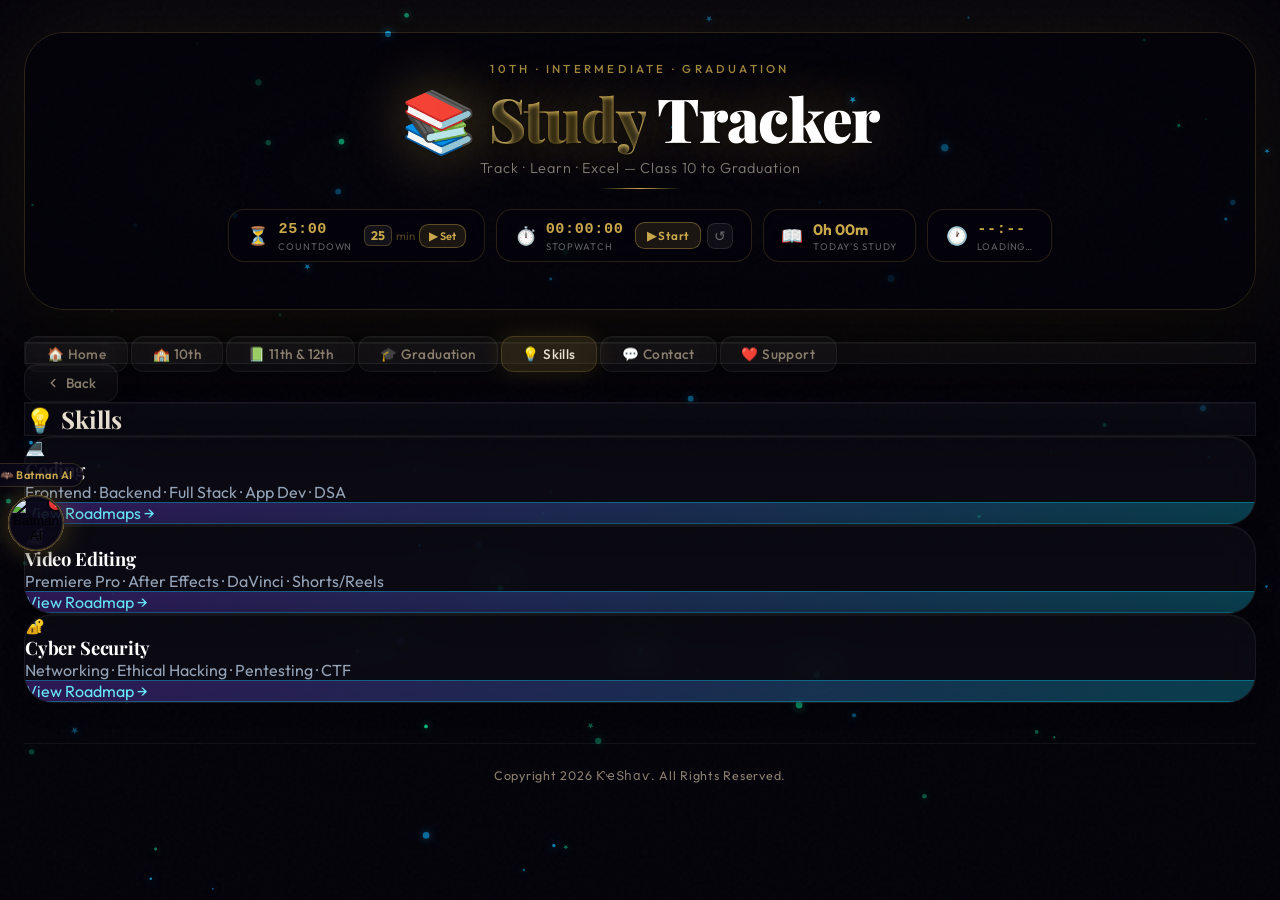
==== skills.html @ 61e07834 "Add files via upload" ====
<!DOCTYPE html>
<html lang="en">
<head>
<meta charset="UTF-8">
<meta name="viewport" content="width=device-width, initial-scale=1.0, viewport-fit=cover">
<meta name="theme-color" content="#04030a">
<meta name="mobile-web-app-capable" content="yes">
<meta name="apple-mobile-web-app-capable" content="yes">
<meta name="apple-mobile-web-app-status-bar-style" content="black-translucent">
<link rel="icon" type="image/svg+xml" href="data:image/svg+xml,%3Csvg xmlns='http://www.w3.org/2000/svg' viewBox='0 0 64 64'%3E%3Crect width='64' height='64' rx='14' fill='%2304030a'/%3E%3Crect width='64' height='64' rx='14' fill='none' stroke='%23c9a84c' stroke-width='3'/%3E%3Ctext x='32' y='46' text-anchor='middle' font-family='Arial Black%2CArial%2Csans-serif' font-size='44' font-weight='900' fill='%23c9a84c'%3EK%3C/text%3E%3C/svg%3E">
<link rel="preconnect" href="https://fonts.googleapis.com">
<link rel="preconnect" href="https://fonts.gstatic.com" crossorigin>
<link href="https://fonts.googleapis.com/css2?family=Playfair+Display:wght@400;700;900&family=Outfit:wght@300;400;500;600&display=swap" rel="stylesheet">
<script src="https://cdn.tailwindcss.com"></script>
<script src="https://cdnjs.cloudflare.com/ajax/libs/three.js/r128/three.min.js"></script>
<link rel="stylesheet" href="style.css">
<title>Skills & Roadmaps | Study Tracker by k4hav</title>
<meta name="description" content="Free study tracker for Indian students — Skills & Roadmaps. Track chapters, revisions and PYQs.">
</head>
<body data-theme="gold">
<canvas id="bg-3d"></canvas>
<div id="theme-toast"></div>
<div class="main-wrap">
  <!-- ─── HERO ─── -->
  <div id="hero">
    <canvas id="hero-canvas"></canvas>
    <div id="hero-content">
      <div id="hero-eyebrow">10th · Intermediate · Graduation</div>
      <div id="hero-title">📚 <span>Study</span> Tracker</div>
      <div id="hero-sub">Track · Learn · Excel — Class 10 to Graduation</div>
      <div id="hero-rule"></div>

      <!-- HERO WIDGETS -->
      <div id="hero-widgets">

        <!-- Countdown Timer -->
        <div class="hw" id="hw-countdown">
          <span class="hw-icon">⏳</span>
          <div class="hw-body">
            <span class="hw-val mono" id="cd-display">25:00</span>
            <span class="hw-lbl" id="cd-label">Countdown</span>
          </div>
          <div class="sw-btns">
            <div id="cd-setup" style="display:flex;align-items:center;gap:.25rem;">
              <input id="cd-min" type="number" min="0" max="99" value="25" style="width:28px;text-align:center;background:rgba(255,255,255,.07);border:1px solid rgba(201,168,76,.28);border-radius:.4rem;color:var(--gold);font-family:var(--font-ui);font-size:.78rem;font-weight:700;padding:.12rem 0;outline:none;-webkit-tap-highlight-color:transparent;">
              <span style="color:rgba(201,168,76,.4);font-size:.72rem;">min</span>
              <button class="sw-action" onclick="cdStart()" style="padding:.25rem .55rem;font-size:.68rem;">▶ Set</button>
            </div>
            <button id="cd-pausebtn" class="sw-action" onclick="cdToggle()" style="display:none;padding:.25rem .55rem;font-size:.68rem;">⏸ Pause</button>
            <button id="cd-resetbtn" class="sw-reset" onclick="cdReset()" style="display:none;" title="Reset">↺</button>
          </div>
        </div>

        <!-- Stopwatch -->
        <div class="hw hw-sw" id="hw-stopwatch">
          <span class="hw-icon">⏱️</span>
          <div class="hw-body">
            <span class="hw-val mono" id="sw-display">00:00:00</span>
            <span class="hw-lbl">Stopwatch</span>
          </div>
          <div class="sw-btns">
            <button id="sw-btn" class="sw-action" onclick="swToggle()">▶ Start</button>
            <button class="sw-reset" onclick="swReset()" title="Reset">↺</button>
          </div>
        </div>

        <!-- Today's Study Time -->
        <div class="hw">
          <span class="hw-icon">📖</span>
          <div class="hw-body">
            <span class="hw-val" id="hw-today">0h 00m</span>
            <span class="hw-lbl">Today's Study</span>
          </div>
        </div>

        <!-- Live Clock + Date -->
        <div class="hw">
          <span class="hw-icon">🕐</span>
          <div class="hw-body">
            <span class="hw-val mono" id="hw-clock">--:--</span>
            <span class="hw-lbl" id="hw-date">Loading…</span>
          </div>
        </div>

      </div>
      <!-- Motivational Quote -->
      <div id="hero-quote"></div>
    </div>
  </div>
  <div class="glass rounded-2xl p-4 mb-6">
    <div class="flex flex-wrap gap-3 justify-center">
<a href="index.html" class="tab-button glass-strong rounded-xl px-5 py-3 text-white font-semibold" style="text-decoration:none"><span class="btn-label">🏠 Home</span><span class="btn-hover-label">🏠 Home</span><span class="btn-fill"></span></a>
<a href="tenth.html" class="tab-button glass-strong rounded-xl px-5 py-3 text-white font-semibold" style="text-decoration:none"><span class="btn-label">🏫 10th</span><span class="btn-hover-label">🏫 10th</span><span class="btn-fill"></span></a>
<a href="intermediate.html" class="tab-button glass-strong rounded-xl px-5 py-3 text-white font-semibold" style="text-decoration:none"><span class="btn-label">📗 11th & 12th</span><span class="btn-hover-label">📗 11th & 12th</span><span class="btn-fill"></span></a>
<a href="graduation.html" class="tab-button glass-strong rounded-xl px-5 py-3 text-white font-semibold" style="text-decoration:none"><span class="btn-label">🎓 Graduation</span><span class="btn-hover-label">🎓 Graduation</span><span class="btn-fill"></span></a>
<a href="skills.html" class="tab-button glass-strong rounded-xl px-5 py-3 text-white font-semibold active" style="text-decoration:none"><span class="btn-label">💡 Skills</span><span class="btn-hover-label">💡 Skills</span><span class="btn-fill"></span></a>
<a href="contact.html" class="tab-button glass-strong rounded-xl px-5 py-3 text-white font-semibold" style="text-decoration:none"><span class="btn-label">💬 Contact</span><span class="btn-hover-label">💬 Contact</span><span class="btn-fill"></span></a>
<a href="support.html" class="tab-button glass-strong rounded-xl px-5 py-3 text-white font-semibold" style="text-decoration:none"><span class="btn-label">❤️ Support</span><span class="btn-hover-label">❤️ Support</span><span class="btn-fill"></span></a>
    </div>
  </div>
<!-- ==================== PAGE: SKILLS ==================== -->
    <div id="page-skills" class="page max-w-7xl mx-auto">
        <div class="flex items-center gap-4 mb-6">
            <button onclick="showPage('page-home', null)" class="back-btn glass-strong rounded-xl px-4 py-2 text-white font-semibold"><span class="btn-label"><svg class="btn-arrow" viewBox="0 0 24 24"><polyline points="15 18 9 12 15 6"/></svg> Back</span><span class="btn-hover-label"><svg class="btn-arrow" viewBox="0 0 24 24"><polyline points="15 18 9 12 15 6"/></svg> Back</span><span class="btn-fill"></span></button>
            <div class="glass-strong rounded-2xl p-4 flex-1 text-center">
                <h2 class="text-2xl md:text-3xl font-bold text-white">💡 Skills</h2>
            </div>
        </div>

        <div class="grid grid-cols-1 md:grid-cols-3 gap-6">
            <!-- Coding -->
            <div onclick="showPage('page-coding', null)" class="skill-card glass-strong rounded-2xl p-8 text-center">
                <div class="text-6xl mb-4">💻</div>
                <h3 class="text-white font-bold text-2xl mb-2">Coding</h3>
                <p style="color:#94a3b8;">Frontend · Backend · Full Stack · App Dev · DSA</p>
                <div class="mt-4 rounded-xl px-4 py-2 text-sm font-semibold inline-block" style="background:linear-gradient(135deg,rgba(124,58,237,0.3),rgba(6,182,212,0.3));border:1px solid rgba(6,182,212,0.4);color:#67e8f9;">View Roadmaps →</div>
            </div>
            <!-- Video Editing -->
            <div onclick="showPage('page-video', null); renderStaticRoadmap('video');" class="skill-card glass-strong rounded-2xl p-8 text-center">
                <div class="text-6xl mb-4">🎬</div>
                <h3 class="text-white font-bold text-2xl mb-2">Video Editing</h3>
                <p style="color:#94a3b8;">Premiere Pro · After Effects · DaVinci · Shorts/Reels</p>
                <div class="mt-4 rounded-xl px-4 py-2 text-sm font-semibold inline-block" style="background:linear-gradient(135deg,rgba(124,58,237,0.3),rgba(6,182,212,0.3));border:1px solid rgba(6,182,212,0.4);color:#67e8f9;">View Roadmap →</div>
            </div>
            <!-- Cyber Security -->
            <div onclick="showPage('page-cyber', null); renderStaticRoadmap('cyber');" class="skill-card glass-strong rounded-2xl p-8 text-center">
                <div class="text-6xl mb-4">🔐</div>
                <h3 class="text-white font-bold text-2xl mb-2">Cyber Security</h3>
                <p style="color:#94a3b8;">Networking · Ethical Hacking · Pentesting · CTF</p>
                <div class="mt-4 rounded-xl px-4 py-2 text-sm font-semibold inline-block" style="background:linear-gradient(135deg,rgba(124,58,237,0.3),rgba(6,182,212,0.3));border:1px solid rgba(6,182,212,0.4);color:#67e8f9;">View Roadmap →</div>
            </div>
        </div>
    </div>

    
<!-- ==================== PAGE: CODING ==================== -->
    <div id="page-coding" class="page max-w-7xl mx-auto">
        <div class="flex items-center gap-4 mb-6">
            <button onclick="showPage('page-skills', null)" class="back-btn glass-strong rounded-xl px-4 py-2 text-white font-semibold"><span class="btn-label"><svg class="btn-arrow" viewBox="0 0 24 24"><polyline points="15 18 9 12 15 6"/></svg> Back</span><span class="btn-hover-label"><svg class="btn-arrow" viewBox="0 0 24 24"><polyline points="15 18 9 12 15 6"/></svg> Back</span><span class="btn-fill"></span></button>
            <div class="glass-strong rounded-2xl p-4 flex-1 text-center">
                <h2 class="text-2xl md:text-3xl font-bold text-white">💻 Coding Roadmaps</h2>
            </div>
        </div>

        <div class="grid grid-cols-1 md:grid-cols-2 lg:grid-cols-3 gap-6 mb-6">
            <div onclick="showRoadmap('frontend')" class="skill-card glass-strong rounded-2xl p-6 text-center">
                <div class="text-4xl mb-3">🌐</div>
                <h3 class="text-white font-bold text-xl">Frontend Development</h3>
                <p class="text-white opacity-70 text-sm mt-1">HTML · CSS · JS · React</p>
            </div>
            <div onclick="showRoadmap('backend')" class="skill-card glass-strong rounded-2xl p-6 text-center">
                <div class="text-4xl mb-3">⚙️</div>
                <h3 class="text-white font-bold text-xl">Backend Development</h3>
                <p class="text-white opacity-70 text-sm mt-1">Node.js · Python · Databases · APIs</p>
            </div>
            <div onclick="showRoadmap('fullstack')" class="skill-card glass-strong rounded-2xl p-6 text-center">
                <div class="text-4xl mb-3">🔗</div>
                <h3 class="text-white font-bold text-xl">Full Stack Development</h3>
                <p class="text-white opacity-70 text-sm mt-1">MERN · MEAN · Django · Deployment</p>
            </div>
            <div onclick="showRoadmap('dsa')" class="skill-card glass-strong rounded-2xl p-6 text-center">
                <div class="text-4xl mb-3">🧩</div>
                <h3 class="text-white font-bold text-xl">DSA / Competitive</h3>
                <p class="text-white opacity-70 text-sm mt-1">Arrays · Trees · Graphs · DP</p>
            </div>
            <div onclick="showRoadmap('appdev')" class="skill-card glass-strong rounded-2xl p-6 text-center">
                <div class="text-4xl mb-3">📱</div>
                <h3 class="text-white font-bold text-xl">App Development</h3>
                <p class="text-white opacity-70 text-sm mt-1">Flutter · React Native · Android</p>
            </div>
            <div onclick="showRoadmap('aiml')" class="skill-card glass-strong rounded-2xl p-6 text-center">
                <div class="text-4xl mb-3">🤖</div>
                <h3 class="text-white font-bold text-xl">AI / ML</h3>
                <p class="text-white opacity-70 text-sm mt-1">Python · ML · Deep Learning · LLMs</p>
            </div>
        </div>
    </div>

    
<!-- ==================== PAGE: ROADMAP DETAIL ==================== -->
    <div id="page-roadmap" class="page max-w-5xl mx-auto">
        <div class="flex items-center gap-4 mb-6">
            <button onclick="showPage('page-coding', null)" class="back-btn glass-strong rounded-xl px-4 py-2 text-white font-semibold"><span class="btn-label"><svg class="btn-arrow" viewBox="0 0 24 24"><polyline points="15 18 9 12 15 6"/></svg> Back</span><span class="btn-hover-label"><svg class="btn-arrow" viewBox="0 0 24 24"><polyline points="15 18 9 12 15 6"/></svg> Back</span><span class="btn-fill"></span></button>
            <div class="glass-strong rounded-2xl p-4 flex-1 text-center">
                <h2 id="roadmap-title" class="text-2xl md:text-3xl font-bold text-white"></h2>
            </div>
        </div>
        <div id="roadmap-content" class="glass rounded-2xl p-6 md:p-8 text-white"></div>
    </div>

    
<!-- ==================== PAGE: VIDEO EDITING ==================== -->
    <div id="page-video" class="page max-w-5xl mx-auto">
        <div class="flex items-center gap-4 mb-6">
            <button onclick="showPage('page-skills', null)" class="back-btn glass-strong rounded-xl px-4 py-2 text-white font-semibold"><span class="btn-label"><svg class="btn-arrow" viewBox="0 0 24 24"><polyline points="15 18 9 12 15 6"/></svg> Back</span><span class="btn-hover-label"><svg class="btn-arrow" viewBox="0 0 24 24"><polyline points="15 18 9 12 15 6"/></svg> Back</span><span class="btn-fill"></span></button>
            <div class="glass-strong rounded-2xl p-4 flex-1 text-center">
                <h2 class="text-2xl md:text-3xl font-bold text-white">🎬 Video Editing Roadmap</h2>

            </div>
        </div>
        <!-- Software Download Banner — TOP -->
        <div style="margin-bottom:1rem;border-radius:1.2rem;background:rgba(4,3,10,.75);border:1px solid rgba(201,168,76,.3);backdrop-filter:blur(16px);overflow:hidden;">

          <!-- Main row -->
          <div style="display:flex;flex-wrap:wrap;align-items:center;gap:.9rem;padding:1rem 1.3rem .8rem;">
            <div style="font-size:2rem;flex-shrink:0;">💿</div>
            <div style="flex:1;min-width:180px;">
              <div style="font-weight:700;color:var(--gold);font-size:.92rem;margin-bottom:.22rem;">🔗 All Desired Software — Free Download</div>
              <div style="color:rgba(232,224,208,.55);font-size:.76rem;line-height:1.5;">DaVinci Resolve, Premiere Pro, After Effects &amp; more video editing tools — all in one place.</div>
              <div style="margin-top:.28rem;font-size:.72rem;color:rgba(232,224,208,.4);">🔑 Password for all downloaded files: <span style="color:var(--gold);font-weight:700;letter-spacing:.1em;">star</span></div>
            </div>
            <a href="https://satvrn.li/" target="_blank" rel="noopener noreferrer"
               style="display:inline-flex;align-items:center;gap:.4rem;padding:.55rem 1.15rem;border-radius:.75rem;background:linear-gradient(135deg,rgba(201,168,76,.22),rgba(201,168,76,.08));border:1px solid rgba(201,168,76,.45);color:var(--gold);font-weight:700;font-size:.8rem;text-decoration:none;transition:all .2s;white-space:nowrap;"
               onmouseover="this.style.boxShadow='0 0 20px rgba(201,168,76,.35)';this.style.borderColor='rgba(201,168,76,.7)'"
               onmouseout="this.style.boxShadow='none';this.style.borderColor='rgba(201,168,76,.45)'">
              <svg width="14" height="14" viewBox="0 0 24 24" fill="none" stroke="currentColor" stroke-width="2.5" stroke-linecap="round" stroke-linejoin="round"><path d="M21 15v4a2 2 0 0 1-2 2H5a2 2 0 0 1-2-2v-4"/><polyline points="7 10 12 15 17 10"/><line x1="12" y1="15" x2="12" y2="3"/></svg>
              Download Now
            </a>
          </div>

          <!-- Disclaimer strip -->
          <div style="display:flex;align-items:flex-start;gap:.55rem;padding:.6rem 1.3rem .7rem;background:rgba(245,158,11,.06);border-top:1px solid rgba(245,158,11,.18);">
            <span style="font-size:.95rem;flex-shrink:0;margin-top:.05rem;">⚠️</span>
            <div style="font-size:.72rem;line-height:1.6;color:rgba(253,230,138,.55);">
              <strong style="color:rgba(253,230,138,.8);font-weight:700;">Disclaimer:</strong>
              Some software files on this page may be flagged as suspicious by antivirus tools or your browser — this is common for cracked/patched software.
              <strong style="color:rgba(253,230,138,.75);">Download and use entirely at your own risk.</strong>
              We are not responsible for any damage, data loss, or legal issues. If unsure, always prefer the official free versions (e.g. DaVinci Resolve is free officially).
            </div>
          </div>
        </div>

        <div class="glass rounded-2xl p-6 md:p-8 text-white" id="video-roadmap-container">
            <!-- injected by JS -->
        </div>
    </div>

    
<!-- ==================== PAGE: CYBER SECURITY ==================== -->
    <div id="page-cyber" class="page max-w-5xl mx-auto">
        <div class="flex items-center gap-4 mb-6">
            <button onclick="showPage('page-skills', null)" class="back-btn glass-strong rounded-xl px-4 py-2 text-white font-semibold"><span class="btn-label"><svg class="btn-arrow" viewBox="0 0 24 24"><polyline points="15 18 9 12 15 6"/></svg> Back</span><span class="btn-hover-label"><svg class="btn-arrow" viewBox="0 0 24 24"><polyline points="15 18 9 12 15 6"/></svg> Back</span><span class="btn-fill"></span></button>
            <div class="glass-strong rounded-2xl p-4 flex-1 text-center">
                <h2 class="text-2xl md:text-3xl font-bold text-white">🔐 Cyber Security Roadmap</h2>
            </div>
        </div>
        <div class="glass rounded-2xl p-6 md:p-8 text-white" id="cyber-roadmap-container">
            <!-- injected by JS -->
        </div>
    </div>

    
</div>
<!-- AI FAB Button -->
    <div id="ai-fab-wrap">
        <div id="ai-fab-label">🦇 Batman AI</div>
        <div id="ai-btn-ring-wrap">
            <div class="pulse-ring"></div>
            <div class="pulse-ring2"></div>
            <div class="pulse-ring3"></div>
            <button id="ai-chat-btn" title="Open Batman AI">
                <img src="https://imgs.search.brave.com/qbR0ALWfLL_OWqCoE0JqRgqyIHVGpI-ja2pXrDlFId4/rs:fit:860:0:0:0/g:ce/aHR0cHM6Ly9tLmdl/dHR5d2FsbHBhcGVy/cy5jb20vd3AtY29u/dGVudC91cGxvYWRz/LzIwMjMvMTAvQ2Fy/dG9vbi1CYXRtYW4t/UHJvZmlsZS1QaWN0/dXJlLmpwZw"
                     alt="Batman AI"
                     loading="lazy" decoding="async"
                     style="width:100%;height:100%;object-fit:cover;border-radius:50%;display:block;"/>
                <div class="notif" id="ai-notif">1</div>
            </button>
        </div>
    </div>

    <!-- Edge peek tab (shown when FAB dragged offscreen) -->
    <div id="ai-show-tab" onclick="aiShowBtn()" title="Show AI"></div>

    <!-- ════ AI CHAT PANEL ════ -->
    <div id="ai-panel">

        <!-- Header -->
        <div id="ai-header">
            <div style="display:flex;align-items:center;gap:9px;">
                <img src="https://imgs.search.brave.com/qbR0ALWfLL_OWqCoE0JqRgqyIHVGpI-ja2pXrDlFId4/rs:fit:860:0:0:0/g:ce/aHR0cHM6Ly9tLmdl/dHR5d2FsbHBhcGVy/cy5jb20vd3AtY29u/dGVudC91cGxvYWRz/LzIwMjMvMTAvQ2Fy/dG9vbi1CYXRtYW4t/UHJvZmlsZS1QaWN0/dXJlLmpwZw"
                    style="width:32px;height:32px;border-radius:50%;object-fit:cover;border:1.5px solid var(--border);" alt="AI"/>
                <div>
                    <div style="font-weight:700;font-size:.85rem;color:var(--gold);font-family:var(--font-ui);">🦇 Batman AI</div>
                    <div id="ai-status-txt" style="font-size:.68rem;color:#22c55e;font-family:var(--font-ui);">● Online — Ask anything!</div>
                </div>
            </div>
            <div style="display:flex;gap:6px;align-items:center;">
                <button id="ai-expand-btn" class="aip-close" onclick="aiExpand()" title="Expand chat">⛶</button>
                <button class="aip-close" onclick="aiToggle()" title="Close">✕</button>
            </div>
        </div>

        <!-- Provider selector panel (hidden by default) -->
        <div id="ai-provider-panel" style="display:none;padding:10px 14px;border-bottom:1px solid var(--border-dim);background:rgba(0,0,0,.2);flex-shrink:0;">
            <div style="font-size:.72rem;color:var(--text-dim);margin-bottom:8px;font-family:var(--font-ui);letter-spacing:.06em;text-transform:uppercase;">Choose AI Provider</div>
            <div style="display:grid;grid-template-columns:1fr 1fr;gap:6px;">
                <div class="provider-card" id="pcard-gemini" onclick="selectProvider('gemini')">
                    <div style="font-size:.78rem;font-weight:600;color:var(--text);">⚡ Gemini Flash</div>
                    <span class="badge-free">FREE</span>
                </div>
                <div class="provider-card" id="pcard-groq" onclick="selectProvider('groq')">
                    <div style="font-size:.78rem;font-weight:600;color:var(--text);">🚀 Groq</div>
                    <span class="badge-free">FREE</span>
                </div>
                <div class="provider-card" id="pcard-openrouter" onclick="selectProvider('openrouter')">
                    <div style="font-size:.78rem;font-weight:600;color:var(--text);">🔀 OpenRouter</div>
                    <span class="badge-free">FREE</span>
                </div>
                <div class="provider-card" id="pcard-openai" onclick="selectProvider('openai')">
                    <div style="font-size:.78rem;font-weight:600;color:var(--text);">🤖 GPT-4o</div>
                    <span class="badge-paid">PAID</span>
                </div>
                <div class="provider-card" id="pcard-cohere" onclick="selectProvider('cohere')">
                    <div style="font-size:.78rem;font-weight:600;color:var(--text);">🌊 Cohere</div>
                    <span class="badge-free">TRIAL</span>
                </div>
            </div>
        </div>

        <!-- Chat messages body -->
        <div id="ai-body">
            <div id="chat-msgs" style="display:flex;flex-direction:column;gap:10px;"></div>
            <!-- Suggestion chips -->
            <div id="chips-row" class="chips-row" style="margin-top:4px;">
                <span class="qchip" onclick="quickAsk(this)">📚 Study tips</span>
                <span class="qchip" onclick="quickAsk(this)">📱 Install app</span>
                <span class="qchip" onclick="quickAsk(this)">🔑 Get free API key</span>
                <span class="qchip" onclick="quickAsk(this)">🧮 Math help</span>
            </div>
        </div>

        <!-- Image preview strip -->
        <div id="img-preview-wrap" style="display:none;padding:6px 14px;border-top:1px solid var(--border-dim);background:rgba(0,0,0,.15);flex-shrink:0;">
            <div style="display:flex;align-items:center;gap:8px;">
                <img id="img-preview" src="" style="height:48px;border-radius:8px;border:1px solid var(--border);" alt="preview"/>
                <button onclick="removeImage()" style="color:#f87171;background:none;border:none;font-size:18px;cursor:pointer;line-height:1;">✕</button>
            </div>
        </div>

        <!-- API Key area -->
        <div id="ai-key-area" style="padding:10px 14px;border-top:1px solid var(--border-dim);background:rgba(0,0,0,.2);flex-shrink:0;">
            <div id="key-label-txt" style="font-size:.72rem;font-weight:600;color:var(--gold);margin-bottom:4px;font-family:var(--font-ui);"></div>
            <div id="key-hint-txt" style="font-size:.68rem;color:var(--text-dim);margin-bottom:8px;line-height:1.5;font-family:var(--font-ui);"></div>
            <div style="display:flex;gap:6px;">
                <input id="ai-api-input" type="password" placeholder="Paste API key here..." 
                    style="flex:1;background:rgba(255,255,255,.05);border:1px solid var(--border-dim);border-radius:8px;padding:7px 10px;font-size:.78rem;color:var(--text);outline:none;font-family:var(--font-ui);"
                    onkeydown="if(event.key==='Enter')saveKey()"/>
                <button onclick="saveKey()" 
                    style="padding:7px 14px;border-radius:8px;border:none;background:var(--gold);color:#000;font-weight:700;font-size:.78rem;cursor:pointer;white-space:nowrap;font-family:var(--font-ui);">Save</button>
            </div>
        </div>

        <!-- Footer input row -->
        <div id="ai-footer">
            <div style="display:flex;gap:8px;align-items:flex-end;margin-bottom:8px;">
                <button id="img-upload-btn" onclick="document.getElementById('file-input-hidden').click()" title="Upload image">🖼️</button>
                <textarea id="chat-input-txt" rows="1" placeholder="Koi bhi doubt poochho... 🦇"
                    onkeydown="if(event.key==='Enter'&&!event.shiftKey){event.preventDefault();aiSend();}"
                    oninput="aiResize(this)"></textarea>
                <button id="chat-send-btn" onclick="aiSend()" title="Send">
                    <svg viewBox="0 0 24 24" width="16" height="16" fill="none" stroke="currentColor" stroke-width="2.5" stroke-linecap="round" stroke-linejoin="round"><line x1="22" y1="2" x2="11" y2="13"/><polygon points="22 2 15 22 11 13 2 9 22 2"/></svg>
                </button>
            </div>
            <div style="display:flex;align-items:center;justify-content:space-between;">
                <button id="provider-badge-btn" onclick="toggleProviderPanel()" 
                    style="font-size:.68rem;padding:3px 10px;border-radius:20px;border:1px solid var(--border-dim);background:var(--gold-dim);color:var(--gold);font-family:var(--font-ui);cursor:pointer;transition:all .2s;"
                    onmouseover="this.style.borderColor='var(--border)'" onmouseout="this.style.borderColor='var(--border-dim)'">⚙️ Gemini Flash</button>
                <span style="font-size:.62rem;color:var(--text-dim);font-family:var(--font-ui);">Enter = Send • Shift+Enter = New line</span>
            </div>
        </div>
    </div>
    <!-- ════ END AI PANEL ════ -->
<canvas id="particle-canvas" style="position:fixed;inset:0;pointer-events:none;z-index:1;"></canvas>
<script src="data.js"></script>
<script src="app.js"></script>
<script src="ai.js"></script>
<script src="effects.js"></script>
<script>
document.addEventListener('DOMContentLoaded', function() {
  // Fix active page
  document.querySelectorAll('.page').forEach(p => p.classList.remove('active'));
  document.getElementById('page-skills').classList.add('active');
  
  var nav = sessionStorage.getItem('navData');
  if (nav) {
    try {
      var d = JSON.parse(nav);
      sessionStorage.removeItem('navData');
      if (d.pageId === 'page-coding') {
        document.querySelectorAll('.page').forEach(p => p.classList.remove('active'));
        document.getElementById('page-coding').classList.add('active');
      } else if (d.pageId === 'page-video') {
        renderStaticRoadmap('video');
        document.querySelectorAll('.page').forEach(p => p.classList.remove('active'));
        document.getElementById('page-video').classList.add('active');
      } else if (d.pageId === 'page-cyber') {
        renderStaticRoadmap('cyber');
        document.querySelectorAll('.page').forEach(p => p.classList.remove('active'));
        document.getElementById('page-cyber').classList.add('active');
      } else if (d.pageId === 'page-roadmap' && d.data) {
        openRoadmap(d.data);
      }
    } catch(e) { sessionStorage.removeItem('navData'); }
  }
});
</script>
<script>
  document.addEventListener('DOMContentLoaded', function() {
    document.querySelectorAll('.page').forEach(function(page) {
      var footer = document.createElement('div');
      footer.style.cssText = 'text-align:center;padding:1.5rem 1rem 1rem;margin-top:2.5rem;border-top:1px solid var(--border-dim);font-family:\'Outfit\',sans-serif;font-size:.78rem;letter-spacing:.06em;color:var(--text-dim);';
      footer.textContent = 'Copyright 2026 ƘҽՏհɑѵ. All Rights Reserved.';
      page.appendChild(footer);
    });
  });
</script>
</body>
</html>
---- style.css ----
/* ─── TOKENS ─── */
:root{
  --gold:#c9a84c; --gold-bright:#f0d080; --gold-dim:rgba(201,168,76,0.15);
  --gold-glow:rgba(201,168,76,0.35);
  --ink:#04030a; --ink2:#0a0818;
  --surface:rgba(255,255,255,0.028);
  --border:rgba(201,168,76,0.18);
  --border-dim:rgba(255,255,255,0.06);
  --text:#e8e0d0; --text-dim:#8a7f6e; --text-gold:#c9a84c;
  --c1:#7c3aed; --c2:#06b6d4;
  --font-display:'Playfair Display',Georgia,serif;
  --font-ui:'Outfit',sans-serif;
}

/* ─── RESET ─── */
*,*::before,*::after{box-sizing:border-box;margin:0;padding:0}
html{scroll-behavior:smooth}
body{
  font-family:var(--font-ui);
  background:var(--ink);
  color:var(--text);
  min-height:100vh;
  overflow-x:hidden;

}



/* ─── GRAIN ─── */
body::before{
  content:'';position:fixed;inset:0;z-index:1;pointer-events:none;
  background-image:url("data:image/svg+xml,%3Csvg viewBox='0 0 256 256' xmlns='http://www.w3.org/2000/svg'%3E%3Cfilter id='n'%3E%3CfeTurbulence type='fractalNoise' baseFrequency='0.9' numOctaves='4' stitchTiles='stitch'/%3E%3C/filter%3E%3Crect width='100%25' height='100%25' filter='url(%23n)'/%3E%3C/svg%3E");
  opacity:0.022;animation:grain .6s steps(1) infinite;
}
@keyframes grain{0%{background-position:0 0}25%{background-position:-5% -8%}50%{background-position:8% 4%}75%{background-position:-7% 9%}100%{background-position:4% -5%}}

/* ─── THREE.JS CANVAS ─── */
#bg-3d{position:fixed;inset:0;z-index:0;pointer-events:none;}

/* ─── LAYOUT ─── */
.main-wrap{position:relative;z-index:2;max-width:1320px;margin:0 auto;padding:2rem 1.5rem 4rem;}

/* ─── HERO ─── */
#hero{
  position:relative;width:100%;height:auto;min-height:260px;
  border-radius:2.5rem;overflow:hidden;
  margin-bottom:2rem;
  border:1px solid var(--border);
  box-shadow:0 0 120px rgba(201,168,76,0.1), 0 40px 80px rgba(0,0,0,0.7);
}
#hero-canvas{position:absolute;inset:0;width:100%;height:100%;}
#hero-content{
  position:relative;z-index:10;
  display:flex;flex-direction:column;
  align-items:center;justify-content:center;
  padding:1.75rem 1.5rem 1.5rem;
  gap:.6rem;
}
#hero-eyebrow{
  font-family:var(--font-ui);font-size:.72rem;font-weight:500;
  letter-spacing:.28em;text-transform:uppercase;
  color:var(--gold);opacity:.8;
}
#hero-title{
  font-family:var(--font-display);
  font-size:clamp(2.2rem,5vw,3.8rem);
  font-weight:900;
  color:#fff;
  text-align:center;
  line-height:1.05;
  letter-spacing:-.02em;
  text-shadow:0 0 60px rgba(201,168,76,0.4), 0 2px 4px rgba(0,0,0,0.8);
}
#hero-title span{
  background:linear-gradient(120deg,var(--gold-bright) 0%,var(--gold) 50%,#e8c87a 100%);
  -webkit-background-clip:text;-webkit-text-fill-color:transparent;background-clip:text;
}
#hero-sub{
  font-family:var(--font-ui);font-size:.9rem;font-weight:300;
  color:rgba(232,224,208,.55);letter-spacing:.06em;
}
/* gold rule under hero */
#hero-rule{width:80px;height:1px;background:linear-gradient(90deg,transparent,var(--gold),transparent);margin-top:.1rem;margin-bottom:.35rem;}
/* edge vignette */
#hero::after{content:'';position:absolute;inset:0;background:radial-gradient(ellipse at 50% 50%,transparent 40%,rgba(4,3,10,.85) 100%);pointer-events:none;z-index:5;}

/* ─── HERO WIDGETS BAR ─── */
#hero-widgets{
  display:flex;flex-wrap:wrap;gap:.7rem;justify-content:center;
  width:100%;margin-top:.3rem;pointer-events:all;position:relative;z-index:20;
}
.hw{
  display:flex;align-items:center;gap:.6rem;
  padding:.6rem 1.1rem;border-radius:1rem;
  background:rgba(4,3,10,.6);
  border:1px solid rgba(201,168,76,.18);
  backdrop-filter:blur(18px);-webkit-backdrop-filter:blur(18px);
  font-family:var(--font-ui);color:#fff;
  transition:border-color .25s,box-shadow .25s,transform .2s;
  animation:hwSlideIn .6s cubic-bezier(.34,1.56,.64,1) both;
}
.hw:nth-child(1){animation-delay:.05s;}
.hw:nth-child(2){animation-delay:.15s;}
.hw:nth-child(3){animation-delay:.25s;}
@keyframes hwSlideIn{from{opacity:0;transform:translateY(12px) scale(.94)}to{opacity:1;transform:none}}
.hw:hover{border-color:rgba(201,168,76,.4);box-shadow:0 0 18px rgba(201,168,76,.13);transform:translateY(-2px);}
.hw-icon{font-size:1.1rem;line-height:1;flex-shrink:0;}
.hw-body{display:flex;flex-direction:column;line-height:1.25;}
.hw-val{font-size:.95rem;font-weight:700;color:var(--gold);}
.hw-val.mono{font-family:'Courier New',monospace;letter-spacing:.04em;}
.hw-lbl{font-size:.6rem;color:rgba(255,255,255,.38);letter-spacing:.09em;text-transform:uppercase;margin-top:.05rem;}
/* Stopwatch buttons */
.hw-sw{gap:.55rem;}
.sw-btns{display:flex;gap:.35rem;align-items:center;margin-left:.15rem;}
.sw-action{
  cursor:pointer;
  border:1px solid rgba(201,168,76,.38);
  background:rgba(201,168,76,.12);
  padding:.3rem .7rem;border-radius:.6rem;
  font-family:var(--font-ui);font-size:.73rem;font-weight:600;
  color:var(--gold);letter-spacing:.03em;white-space:nowrap;
  transition:background .18s,box-shadow .18s,border-color .18s;
  -webkit-tap-highlight-color:transparent;
}
.sw-action.running{background:rgba(239,68,68,.2);border-color:rgba(239,68,68,.45);color:#fca5a5;}
.sw-action:hover{box-shadow:0 0 10px rgba(201,168,76,.22);}
.sw-reset{
  cursor:pointer;width:26px;height:26px;
  display:flex;align-items:center;justify-content:center;
  border-radius:.5rem;border:1px solid rgba(255,255,255,.1);
  background:rgba(255,255,255,.05);color:rgba(255,255,255,.38);
  font-size:.85rem;transition:all .18s;-webkit-tap-highlight-color:transparent;
}
.sw-reset:hover{background:rgba(239,68,68,.18);color:#fca5a5;border-color:rgba(239,68,68,.35);}
/* Stopwatch pulse when running */
#hw-stopwatch.active .hw-val{
  animation:swPulse 1s ease-in-out infinite;
}
@keyframes swPulse{0%,100%{color:var(--gold);}50%{color:var(--gold-bright);text-shadow:0 0 8px rgba(201,168,76,.6);}}
/* Quote ticker */
#hero-quote{
  font-family:var(--font-ui);font-size:.76rem;
  color:rgba(232,224,208,.4);letter-spacing:.04em;
  font-style:italic;text-align:center;max-width:500px;
  min-height:1.1em;padding:0 1rem;
  transition:opacity .4s,transform .4s;
}
#hero-quote.fade-out{opacity:0;transform:translateY(-5px);}
#hero-quote.fade-in{opacity:1;transform:none;}
@media(max-width:640px){
  #hero{min-height:auto;border-radius:1.5rem;}
  #hero-content{padding:1.25rem .9rem 1.1rem;}
  #hero-widgets{gap:.45rem;}
  .hw{padding:.45rem .75rem;border-radius:.75rem;}
  .hw-val{font-size:.82rem;}
  .hw-icon{font-size:.95rem;}
  #hero-quote{font-size:.68rem;}
  .sw-action{font-size:.66rem;padding:.26rem .55rem;}
}

/* ─── NAV TABS ─── */
.tabs-wrap{
  display:flex;flex-wrap:wrap;gap:.6rem;justify-content:center;
  margin-bottom:1.75rem;
  padding:1rem 1.25rem;
  background:var(--surface);
  border:1px solid var(--border-dim);
  border-radius:1.5rem;
  backdrop-filter:blur(20px);
}
.tab-button{
  font-family:var(--font-ui);font-weight:500;font-size:.85rem;
  padding:.5rem 1.3rem;border-radius:.75rem;
  border:1px solid var(--border-dim);
  background:transparent;color:var(--text-dim);
transition:all .25s ease;
  position:relative;overflow:hidden;
  letter-spacing:.03em;
}
.tab-button::before{
  content:'';position:absolute;inset:0;
  background:linear-gradient(135deg,rgba(201,168,76,.12),transparent);
  opacity:0;transition:opacity .25s;
}
.tab-button:hover{
  color:#fff;border-color:var(--border);
  box-shadow:0 0 20px var(--gold-dim);
}
.tab-button:hover::before{opacity:1;}

/* ─── CARDS ─── */
.subject-card,.skill-card{
  background:var(--surface);
  border:1px solid var(--border-dim);
  border-radius:1.75rem;
  backdrop-filter:blur(24px) saturate(140%);
  -webkit-backdrop-filter:blur(24px) saturate(140%);

  position:relative;overflow:hidden;
  transform-style:preserve-3d;
  will-change:transform;
  transition:box-shadow .35s ease, border-color .35s ease;
  box-shadow:0 4px 24px rgba(0,0,0,.4), inset 0 1px 0 rgba(255,255,255,.05);
}
/* gold shimmer top line */
.subject-card::before,.skill-card::before{
  content:'';position:absolute;top:0;left:0;right:0;height:1px;
  background:linear-gradient(90deg,transparent,var(--gold),transparent);
  opacity:0;transition:opacity .4s ease;
}
.subject-card:hover::before,.skill-card:hover::before{opacity:1;}

/* inner sweep */
.subject-card::after,.skill-card::after{
  content:'';position:absolute;
  top:-60%;left:-70%;width:40%;height:220%;
  background:linear-gradient(105deg,transparent,rgba(201,168,76,.06),transparent);
  transform:skewX(-18deg);
  transition:left .7s cubic-bezier(.25,.46,.45,.94);pointer-events:none;z-index:1;
}
.subject-card:hover::after,.skill-card:hover::after{left:160%;}

.subject-card:hover,.skill-card:hover{
  border-color:var(--border);
  box-shadow:0 0 0 1px var(--gold-dim), 0 20px 60px rgba(201,168,76,.12), 0 8px 24px rgba(0,0,0,.6);
}

/* ─── GLASS ─── */
.glass,.glass-strong{
  background:var(--surface);
  border:1px solid var(--border-dim);
  backdrop-filter:blur(20px) saturate(130%);
  -webkit-backdrop-filter:blur(20px) saturate(130%);
  box-shadow:0 4px 20px rgba(0,0,0,.35), inset 0 1px 0 rgba(255,255,255,.04);
}

/* ─── TYPOGRAPHY ─── */
h1,h2,h3{font-family:var(--font-display);}
h1{font-size:clamp(1.8rem,4vw,3rem);font-weight:900;letter-spacing:-.02em;color:#fff;}
h3{font-size:1.15rem;font-weight:700;color:#fff;letter-spacing:-.01em;}

/* card title gold on hover */
.subject-card:hover h3,.skill-card:hover h3{color:var(--gold);}

/* ─── PAGE SYSTEM ─── */
.page{display:none;}
.page.active{display:block;animation:pgIn .45s cubic-bezier(.25,.46,.45,.94) both;}
@keyframes pgIn{from{opacity:0;transform:translateY(16px)}to{opacity:1;transform:none}}

/* ─── BACK / RESET BUTTONS ─── */
.back-btn{
  display:inline-flex;align-items:center;gap:.5rem;
  padding:.55rem 1.3rem;border-radius:.8rem;
  border:1px solid var(--border-dim);background:var(--surface);
  color:var(--text-dim);font-family:var(--font-ui);font-size:.85rem;font-weight:500;
transition:all .25s ease;backdrop-filter:blur(12px);
}
.back-btn:hover{border-color:var(--border);color:var(--gold);box-shadow:0 0 18px var(--gold-dim);}

.reset-btn{
  padding:.55rem 1.4rem;border-radius:.8rem;
  border:1px solid rgba(239,68,68,.2);background:rgba(239,68,68,.04);
  color:#f87171;font-family:var(--font-ui);font-size:.85rem;font-weight:500;
transition:all .25s ease;backdrop-filter:blur(12px);
}
.reset-btn:hover{border-color:rgba(239,68,68,.5);background:rgba(239,68,68,.12);color:#fff;}

/* ─── TABLE ─── */
table{width:100%;color:var(--text);}
thead th{
  font-family:var(--font-ui);font-weight:600;font-size:.72rem;
  letter-spacing:.1em;text-transform:uppercase;
  color:var(--gold);padding:.75rem 1rem;
  border-bottom:1px solid var(--border);
}
tbody tr{border-bottom:1px solid rgba(255,255,255,.035);transition:background .15s;}
tbody tr:hover{background:rgba(201,168,76,.04);}
tbody td{padding:.65rem 1rem;font-size:.9rem;}
tr,td,th,tbody,thead{background:transparent!important;}

/* ─── PROGRESS ─── */
.progress-container{background:rgba(201,168,76,.08);border-radius:9999px;}
.progress-bar{
  border-radius:9999px;
  background:linear-gradient(90deg,var(--gold),var(--gold-bright));
  transition:width .6s cubic-bezier(.34,1.56,.64,1);
  box-shadow:0 0 8px var(--gold-glow);
}

/* ─── CHECKBOX ─── */
input[type=checkbox]{width:1rem;height:1rem;accent-color:var(--gold);}

/* ─── SELECT / INPUT ─── */
select,input[type=text],input[type=password],textarea{
  background:rgba(255,255,255,.04);
  border:1px solid var(--border-dim);
  color:var(--text);border-radius:.6rem;
  padding:.5rem .75rem;font-family:var(--font-ui);
}
select:focus,input:focus,textarea:focus{
  outline:none;border-color:var(--border);
  box-shadow:0 0 0 3px var(--gold-dim);
}

/* ─── STAGGER CARDS ─── */
.subject-card:nth-child(1){animation-delay:.05s}
.subject-card:nth-child(2){animation-delay:.10s}
.subject-card:nth-child(3){animation-delay:.15s}
.subject-card:nth-child(4){animation-delay:.20s}
.subject-card:nth-child(5){animation-delay:.25s}
.subject-card:nth-child(6){animation-delay:.30s}
.subject-card,.skill-card{animation:cardIn .55s cubic-bezier(.34,1.56,.64,1) both;}
@keyframes cardIn{from{opacity:0;transform:translateY(28px) scale(.97)}to{opacity:1;transform:none}}

/* ─── FOOTER ─── */
.footer{
  background:transparent;
  border-top:1px solid var(--border-dim);
  color:var(--text-dim);padding:1.25rem;
  text-align:center;font-size:.78rem;margin-top:2.5rem;
  letter-spacing:.04em;
}

/* ─── MISC CLASSES used by app JS ─── */
.btn-label{
  display:inline-flex;align-items:center;gap:6px;
  position:relative;z-index:2;
  transition:transform .3s cubic-bezier(.4,0,.2,1),opacity .25s;
}
.btn-hover-label{
  position:absolute;inset:0;display:flex;align-items:center;justify-content:center;gap:6px;
  z-index:3;opacity:0;pointer-events:none;font-weight:600;white-space:nowrap;
  color:#04030a;
  transition:transform .3s cubic-bezier(.4,0,.2,1),opacity .25s;
}
.tab-button .btn-hover-label{transform:translateY(110%);}
.back-btn  .btn-hover-label{transform:translateX(-110%);color:#04030a;}
.reset-btn .btn-hover-label{transform:translateY(110%);color:#fff;}
.btn-fill{
  position:absolute;width:10px;height:10px;border-radius:50%;
  left:50%;top:50%;transform:translate(-50%,-50%) scale(0);
  transition:transform .5s cubic-bezier(.4,0,.2,1);z-index:1;pointer-events:none;
}
.tab-button{position:relative;overflow:hidden;border:1px solid var(--border-dim);color:var(--text-dim);transition:border-color .25s,box-shadow .25s;}
.tab-button .btn-fill{background:var(--gold);}
.tab-button:hover{border-color:var(--border);box-shadow:0 0 22px var(--gold-dim);}
.tab-button:hover .btn-label{transform:translateY(-110%);opacity:0;}
.tab-button:hover .btn-hover-label{transform:translateY(0);opacity:1;}
.tab-button:hover .btn-fill{transform:translate(-50%,-50%) scale(60);}
.tab-button.active{background:var(--gold-dim);border-color:var(--border);color:var(--text);box-shadow:0 0 22px var(--gold-dim);}
.back-btn{position:relative;overflow:hidden;}
.back-btn .btn-fill{background:var(--gold);}
.back-btn:hover .btn-label{transform:translateX(110%);opacity:0;}
.back-btn:hover .btn-hover-label{transform:translateX(0);opacity:1;}
.back-btn:hover .btn-fill{transform:translate(-50%,-50%) scale(60);}
.reset-btn{position:relative;overflow:hidden;}
.reset-btn .btn-fill{background:#ef4444;}
.reset-btn:hover .btn-label{transform:translateY(-110%);opacity:0;}
.reset-btn:hover .btn-hover-label{transform:translateY(0);opacity:1;}
.reset-btn:hover .btn-fill{transform:translate(-50%,-50%) scale(60);}
.btn-arrow{width:14px;height:14px;stroke:currentColor;fill:none;stroke-width:2.5;stroke-linecap:round;stroke-linejoin:round;flex-shrink:0;}
.select-btn{
  display:inline-flex;align-items:center;gap:.4rem;
  padding:.45rem 1.1rem;border-radius:.6rem;
  border:1px solid var(--border);color:var(--gold);
  font-family:var(--font-ui);font-weight:500;font-size:.82rem;
  background:var(--gold-dim);transition:all .2s;
}
.select-btn:hover{background:rgba(201,168,76,.25);box-shadow:0 0 16px var(--gold-dim);}
.adv-pyq-section{border-top:1px solid rgba(201,168,76,.15);margin-top:1.5rem;padding-top:1.5rem;}
.key-row{display:flex;gap:.5rem;align-items:center;flex-wrap:wrap;margin-bottom:.75rem;}
.chips-row{display:flex;gap:.4rem;flex-wrap:wrap;margin-bottom:.5rem;}
.qchip{padding:.28rem .65rem;border-radius:9999px;font-size:.73rem;
  background:var(--gold-dim);border:1px solid var(--border);color:var(--text-gold);transition:all .2s;}
.qchip:hover{background:rgba(201,168,76,.28);color:#fff;}
.provider-card{border:1px solid var(--border-dim);border-radius:10px;padding:10px;transition:all .2s;background:var(--surface);}
.provider-card:hover{border-color:var(--border);background:var(--gold-dim);transform:translateY(-2px);}
.provider-card.active{border-color:var(--gold);background:rgba(201,168,76,.15);}
.badge-free{background:rgba(34,197,94,.15);color:#22c55e;border:1px solid rgba(34,197,94,.25);padding:1px 7px;border-radius:9999px;font-size:10px;font-weight:700;}
.badge-paid{background:rgba(201,168,76,.15);color:var(--gold);border:1px solid var(--border);padding:1px 7px;border-radius:9999px;font-size:10px;font-weight:700;}
.orb-node{z-index:20;} .orb-node-inner{transition:all .3s;}
.orb-node-inner:hover{transform:scale(1.3)!important;filter:brightness(1.5)!important;}
.ripple{position:fixed;width:50px;height:50px;border-radius:50%;pointer-events:none;z-index:9999;border:2px solid var(--gold);animation:rippleOut .8s ease-out forwards;}
@keyframes rippleOut{0%{transform:translate(-50%,-50%) scale(0);opacity:.7}100%{transform:translate(-50%,-50%) scale(6);opacity:0}}
.animate-fadeIn{animation:pgIn .5s ease both;}

/* ─── AMOUNT BUTTONS (Support page) ─── */
.amount-btn{
  padding:.45rem 1.1rem;border-radius:.75rem;
  border:1px solid var(--border);color:var(--text-gold);
  font-family:var(--font-ui);font-size:.85rem;font-weight:600;
  background:var(--gold-dim);cursor:pointer;
  transition:all .25s ease;
}
.amount-btn:hover{background:rgba(201,168,76,.28);color:#fff;box-shadow:0 0 16px var(--gold-glow);}
.amount-btn.active{background:linear-gradient(135deg,var(--gold),var(--gold-bright));color:#04030a;box-shadow:0 0 18px var(--gold-glow);}

/* ─── THEME TOAST / DOTS ─── */
#theme-toast{position:fixed;top:20px;right:20px;z-index:9999;padding:8px 18px;border-radius:20px;font-size:13px;font-weight:600;backdrop-filter:blur(12px);border:1px solid var(--border);color:var(--gold);pointer-events:none;opacity:0;transition:opacity .3s;font-family:var(--font-ui);}
@keyframes themeLabel{0%,80%{opacity:1;transform:translateY(0)}100%{opacity:0;transform:translateY(-20px)}}
#theme-toast.show{animation:themeLabel 2.5s ease forwards;}
#file-input-hidden{display:none;}

/* ─── AI FAB ─── */
#ai-fab-wrap{position:fixed;bottom:24px;left:24px;z-index:9999;user-select:none;}
#ai-fab-wrap.offscreen{opacity:0;pointer-events:none;}
#ai-fab-wrap.snap-anim{transition:left .38s cubic-bezier(.34,1.56,.64,1),top .38s cubic-bezier(.34,1.56,.64,1);}
#ai-fab-label{
  position:absolute;bottom:calc(100% + 8px);left:50%;transform:translateX(-50%);
  white-space:nowrap;font-size:11px;font-weight:600;font-family:var(--font-ui);
  color:var(--gold);background:rgba(10,8,24,.92);padding:4px 10px;border-radius:20px;
  border:1px solid var(--border);letter-spacing:.04em;pointer-events:none;
  animation:labelBob 3s ease-in-out infinite;
}
@keyframes labelBob{0%,100%{transform:translateX(-50%) translateY(0)}50%{transform:translateX(-50%) translateY(-4px)}}
#ai-btn-ring-wrap{position:relative;width:56px;height:56px;cursor:pointer;}
#ai-btn-ring-wrap.dragging{cursor:grabbing;}
.pulse-ring,.pulse-ring2,.pulse-ring3{
  position:absolute;inset:0;border-radius:50%;
  border:1.5px solid var(--gold);
  animation:pRing 2.4s ease-out infinite;pointer-events:none;
}
.pulse-ring2{animation-delay:.8s;}
.pulse-ring3{animation-delay:1.6s;}
@keyframes pRing{0%{transform:scale(1);opacity:.6}100%{transform:scale(2.2);opacity:0}}
/* ── THE FIX: HTML uses #ai-chat-btn not #ai-btn-inner ── */
#ai-chat-btn{
  width:56px;height:56px;border-radius:50%;overflow:hidden;
  border:2px solid var(--border);
  box-shadow:0 0 28px var(--gold-glow),0 4px 16px rgba(0,0,0,.7);
  background:rgba(10,8,24,.9);padding:0;cursor:pointer;
  display:block;position:relative;
  transition:box-shadow .3s,transform .25s;
}
#ai-chat-btn:hover{box-shadow:0 0 44px var(--gold-glow),0 6px 22px rgba(0,0,0,.8);transform:scale(1.08);}
.notif{
  position:absolute;top:-3px;right:-3px;
  width:18px;height:18px;border-radius:50%;
  background:linear-gradient(135deg,#ef4444,#dc2626);
  color:#fff;font-size:10px;font-weight:800;
  display:flex;align-items:center;justify-content:center;
  border:2px solid var(--ink);font-family:var(--font-ui);
  animation:notifPop .4s cubic-bezier(.34,1.56,.64,1) both;
}
@keyframes notifPop{from{transform:scale(0)}to{transform:scale(1)}}

/* ─── EDGE PEEK TAB ─── */
#ai-show-tab{
  position:fixed;z-index:9998;width:14px;height:52px;
  border-radius:0 9px 9px 0;cursor:pointer;display:none;
  background:linear-gradient(180deg,var(--gold),rgba(201,168,76,.5));
  box-shadow:3px 0 14px var(--gold-glow);transition:width .2s;
}
#ai-show-tab:hover{width:22px;}
#ai-show-tab.r{border-radius:9px 0 0 9px;right:0;left:auto!important;}

/* ─── AI CHAT PANEL ─── */
#ai-panel{
  position:fixed;bottom:90px;left:22px;z-index:9997;
  width:370px;max-width:calc(100vw - 44px);border-radius:22px;
  overflow:hidden;background:rgba(6,4,18,.97);
  backdrop-filter:blur(28px);-webkit-backdrop-filter:blur(28px);
  border:1px solid var(--border);
  box-shadow:0 24px 80px rgba(0,0,0,.9),0 0 60px var(--gold-dim);
  display:none;flex-direction:column;max-height:600px;
}
#ai-panel.open{display:flex;animation:panelIn .38s cubic-bezier(.34,1.56,.64,1);}
@keyframes panelIn{from{opacity:0;transform:translateY(22px) scale(.94)}to{opacity:1;transform:none}}
#ai-panel.expanded{
  width:min(780px,calc(100vw - 32px));max-height:calc(100vh - 80px);
  bottom:16px;left:50%;transform:translateX(-50%);border-radius:24px;
}
#ai-header{
  padding:12px 16px;display:flex;align-items:center;justify-content:space-between;
  border-bottom:1px solid var(--border-dim);
  background:linear-gradient(135deg,rgba(201,168,76,.1),rgba(201,168,76,.03));
  flex-shrink:0;
}
#ai-body{flex:1;overflow-y:auto;padding:14px;display:flex;flex-direction:column;gap:10px;min-height:120px;}
#ai-footer{padding:10px 14px;border-top:1px solid var(--border-dim);background:rgba(0,0,0,.25);flex-shrink:0;}
#ai-body::-webkit-scrollbar{width:3px;}
#ai-body::-webkit-scrollbar-thumb{background:var(--border);border-radius:4px;}
/* Chat message rows */
.cm{display:flex;gap:8px;animation:msgPop .22s ease;}
.cm.user{flex-direction:row-reverse;}
.cm.bot{}
@keyframes msgPop{from{opacity:0;transform:translateY(8px)}to{opacity:1;transform:none}}
.bot-av{width:26px;height:26px;border-radius:50%;overflow:hidden;flex-shrink:0;align-self:flex-end;border:1px solid var(--border-dim);}
.bot-av img{width:100%;height:100%;object-fit:cover;}
.cm-bub{
  padding:9px 13px;border-radius:14px;font-size:13px;line-height:1.6;
  max-width:82%;word-break:break-word;font-family:var(--font-ui);
}
.cm.bot .cm-bub{
  background:rgba(255,255,255,.055);border:1px solid var(--border-dim);
  color:var(--text);border-bottom-left-radius:4px;
}
.cm.user .cm-bub{
  background:rgba(201,168,76,.18);border:1px solid var(--border);
  color:var(--text);border-bottom-right-radius:4px;
}
.cm.bot .cm-bub b,.cm.bot .cm-bub strong{color:var(--gold);}
.cm.bot .cm-bub code{background:rgba(201,168,76,.12);padding:1px 5px;border-radius:4px;font-size:12px;}
.cm.bot .cm-bub pre{background:rgba(0,0,0,.35);padding:10px;border-radius:8px;overflow-x:auto;font-size:12px;margin:6px 0;border:1px solid var(--border-dim);}
.cm-time{font-size:.62rem;color:var(--text-dim);margin-top:3px;text-align:right;font-family:var(--font-ui);}
.cm-img{max-width:160px;border-radius:8px;margin-bottom:4px;display:block;}
/* Typing dots */
.typing-bub{display:flex;gap:5px;align-items:center;padding:12px 16px!important;}
.typing-bub span{width:7px;height:7px;border-radius:50%;background:var(--gold);display:inline-block;animation:typingDot 1.4s ease-in-out infinite;}
.typing-bub span:nth-child(2){animation-delay:.22s;}
.typing-bub span:nth-child(3){animation-delay:.44s;}
@keyframes typingDot{0%,80%,100%{transform:scale(.7);opacity:.4}40%{transform:scale(1);opacity:1}}
/* Input */
#chat-input-txt{
  background:rgba(255,255,255,.045);color:var(--text);
  border:1px solid var(--border-dim);border-radius:12px;
  padding:9px 12px;font-size:13px;resize:none;width:100%;
  outline:none;font-family:var(--font-ui);transition:border-color .2s,box-shadow .2s;
  max-height:120px;overflow-y:auto;
}
#chat-input-txt:focus{border-color:var(--border);box-shadow:0 0 0 3px var(--gold-dim);}
#chat-send-btn{
  width:38px;height:38px;border-radius:10px;border:none;flex-shrink:0;
  background:linear-gradient(135deg,var(--gold),var(--gold-bright));
  color:#000;display:flex;align-items:center;justify-content:center;
  transition:all .2s;cursor:pointer;
}
#chat-send-btn:hover{transform:scale(1.12);box-shadow:0 4px 20px var(--gold-glow);}
#chat-send-btn:disabled{opacity:.35;transform:none;cursor:not-allowed;}
#img-upload-btn{
  width:36px;height:36px;border-radius:10px;flex-shrink:0;
  border:1px solid var(--border-dim);background:var(--gold-dim);
  color:var(--gold);display:flex;align-items:center;justify-content:center;
  font-size:15px;transition:all .2s;cursor:pointer;
}
#img-upload-btn:hover{background:rgba(201,168,76,.25);border-color:var(--border);}
#img-preview-wrap{display:none;}
#img-preview-wrap.show{display:block;}
.aip-close{
  background:rgba(255,255,255,.07);border:none;color:var(--text-dim);
  border-radius:8px;padding:4px 9px;transition:all .2s;font-size:13px;cursor:pointer;
}
.aip-close:hover{background:rgba(239,68,68,.18);color:#fca5a5;}
/* Provider panel toggle */
#ai-provider-panel.show{display:block!important;}
/* Sparkle keyframe (was missing) */
@keyframes sparkleFloat{
  0%  {opacity:1;transform:translate(0,0) scale(1);}
  100%{opacity:0;transform:translate(var(--sx,0px),var(--sy,-50px)) scale(0);}
}

/* ─── 6 THEMES ─── */
body[data-theme="gold"]   {--gold:#c9a84c;--gold-bright:#f0d080;--gold-dim:rgba(201,168,76,.15);--gold-glow:rgba(201,168,76,.35);--border:rgba(201,168,76,.2);}
body[data-theme="silver"] {--gold:#a8b8cc;--gold-bright:#d8e8f8;--gold-dim:rgba(168,184,204,.15);--gold-glow:rgba(168,184,204,.35);--border:rgba(168,184,204,.22);}
body[data-theme="rose"]   {--gold:#e879a0;--gold-bright:#f9b8cf;--gold-dim:rgba(232,121,160,.15);--gold-glow:rgba(232,121,160,.35);--border:rgba(232,121,160,.22);}
body[data-theme="cyan"]   {--gold:#06b6d4;--gold-bright:#67e8f9;--gold-dim:rgba(6,182,212,.15);--gold-glow:rgba(6,182,212,.35);--border:rgba(6,182,212,.22);}
body[data-theme="violet"] {--gold:#8b5cf6;--gold-bright:#c4b5fd;--gold-dim:rgba(139,92,246,.15);--gold-glow:rgba(139,92,246,.35);--border:rgba(139,92,246,.22);}
body[data-theme="emerald"]{--gold:#10b981;--gold-bright:#6ee7b7;--gold-dim:rgba(16,185,129,.15);--gold-glow:rgba(16,185,129,.35);--border:rgba(16,185,129,.22);}

/* ─── NOTICE BANNER ─── */
#notice-banner{
  display:flex;align-items:center;gap:.85rem;
  padding:.85rem 1.1rem;margin-bottom:1.5rem;
  border-radius:1.1rem;
  background:linear-gradient(120deg,rgba(201,168,76,.10) 0%,rgba(99,102,241,.08) 100%);
  border:1px solid rgba(201,168,76,.28);
  backdrop-filter:blur(16px);-webkit-backdrop-filter:blur(16px);
  animation:noticeFadeIn .55s cubic-bezier(.34,1.56,.64,1) both;
}
@keyframes noticeFadeIn{from{opacity:0;transform:translateY(-10px)}to{opacity:1;transform:none}}
#notice-banner.notice-hidden{
  animation:noticeSlideOut .35s ease forwards;
  pointer-events:none;
}
@keyframes noticeSlideOut{to{opacity:0;max-height:0;padding:0;margin:0;border-width:0;overflow:hidden;}}
.notice-icon{font-size:1.35rem;flex-shrink:0;line-height:1;}
.notice-text{flex:1;font-size:.82rem;line-height:1.55;color:var(--text);}
.notice-text strong{color:var(--gold);font-weight:700;}
.notice-close{
  flex-shrink:0;width:28px;height:28px;
  display:flex;align-items:center;justify-content:center;
  border-radius:.5rem;border:1px solid rgba(255,255,255,.12);
  background:rgba(255,255,255,.06);color:rgba(255,255,255,.5);
  font-size:.85rem;cursor:pointer;
  transition:background .18s,color .18s,border-color .18s;
  -webkit-tap-highlight-color:transparent;
}
.notice-close:hover,.notice-close:focus{
  background:rgba(239,68,68,.18);color:#fca5a5;
  border-color:rgba(239,68,68,.4);outline:none;
}

/* ─── MOBILE PERFORMANCE FIXES ─── */
html{-webkit-text-size-adjust:100%;text-size-adjust:100%;}
body{overflow-x:hidden;-webkit-overflow-scrolling:touch;}
/* Smoother tap on all interactive elements */
button,.subject-card,.skill-card,.tab-button,.back-btn,.reset-btn{
  -webkit-tap-highlight-color:transparent;
  touch-action:manipulation;
}
/* Reduce 3D canvas load on small screens */
@media(max-width:640px){
  #bg-3d{opacity:.45 !important;}
  .main-wrap{padding:1rem .75rem 3rem;}
  #hero{min-height:150px;border-radius:1.5rem;}
  #hero-title{font-size:clamp(1.5rem,7vw,2.4rem)!important;}
  #hero-sub{font-size:.76rem;}
  .glass,.glass-strong{border-radius:1.1rem;}
  .tab-button{font-size:.76rem;padding:.45rem .85rem;border-radius:.7rem;}
  table{font-size:.78rem;}
  thead th{padding:.5rem .55rem;font-size:.65rem;}
  tbody td{padding:.4rem .55rem;}
  .subject-card,.skill-card{padding:1.1rem!important;border-radius:1.2rem!important;}
  .subject-card .text-5xl{font-size:2rem!important;margin-bottom:.5rem!important;}
  .back-btn,.reset-btn{font-size:.76rem;padding:.42rem .85rem;}
  .grid{gap:.7rem!important;}
  .notice-text{font-size:.76rem;}
}
@media(max-width:380px){
  #hero-title{font-size:1.4rem!important;}
  .tab-button{font-size:.68rem;padding:.38rem .7rem;}
}
/* Respect user's reduced-motion preference */
@media(prefers-reduced-motion:reduce){
  *{animation-duration:.01ms!important;animation-iteration-count:1!important;transition-duration:.01ms!important;}
  #bg-3d{display:none;}
}



    /* ── Social Cards ── */
    .scard-shine{
      position:absolute;inset:0;
      background:linear-gradient(115deg,transparent 20%,rgba(255,255,255,.06) 50%,transparent 80%);
      transform:translateX(-100%);
      transition:transform .55s ease;
      pointer-events:none;
      border-radius:1.4rem;
    }
    .scard:hover .scard-shine{ transform:translateX(100%); }
    .scard:hover{
      transform:perspective(800px) rotateX(-4deg) translateY(-6px) scale(1.03) !important;
    }
    .scard:hover > div:first-of-type{
      box-shadow:0 0 36px rgba(var(--sc),0.65) !important;
    }
    @media(max-width:640px){
      #social-cards{ grid-template-columns:repeat(2,1fr); gap:.85rem; }
      .scard{ padding:1.25rem .85rem 1.1rem; }
    }
    


/* Countdown done flash animation */
@keyframes cdDone{from{transform:scale(1);opacity:1;}to{transform:scale(1.1);opacity:.7;}}
/* Countdown widget nth-child fix */
#hw-countdown.hw:nth-child(4){animation-delay:.32s;}
/* Input number arrows hide */
#cd-min::-webkit-inner-spin-button,#cd-min::-webkit-outer-spin-button{-webkit-appearance:none;margin:0;}
#cd-min{-moz-appearance:textfield;}
/* SEO footer hidden */
#seo-footer{display:none;}
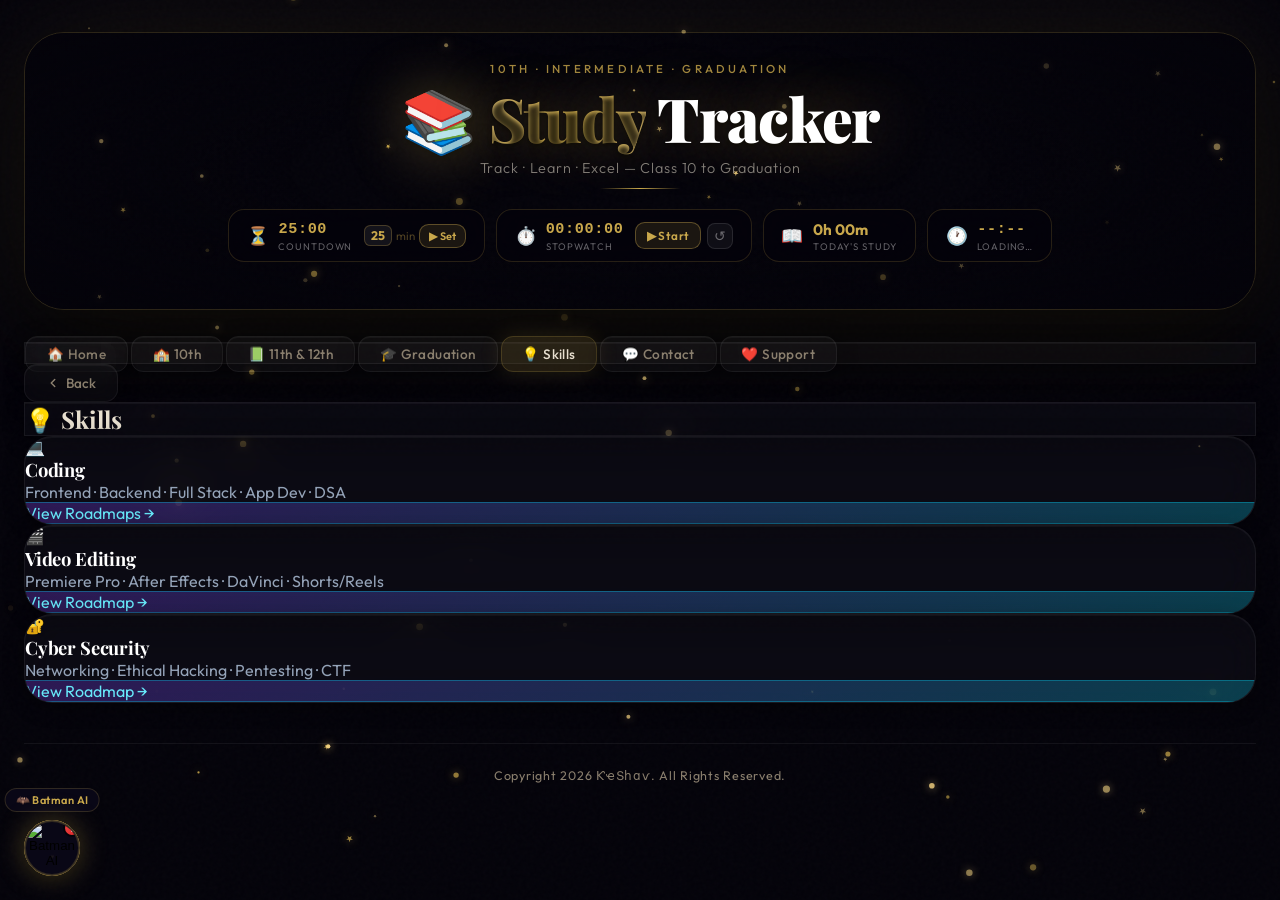
==== commit 3c7f25ee: "Replace openRoadmap with showRoadmap function" ====
--- a/skills.html
+++ b/skills.html
@@ -398,7 +398,7 @@
         document.querySelectorAll('.page').forEach(p => p.classList.remove('active'));
         document.getElementById('page-cyber').classList.add('active');
       } else if (d.pageId === 'page-roadmap' && d.data) {
-        openRoadmap(d.data);
+        showRoadmap(d.data);
       }
     } catch(e) { sessionStorage.removeItem('navData'); }
   }
@@ -415,4 +415,4 @@
   });
 </script>
 </body>
-</html>+</html>
